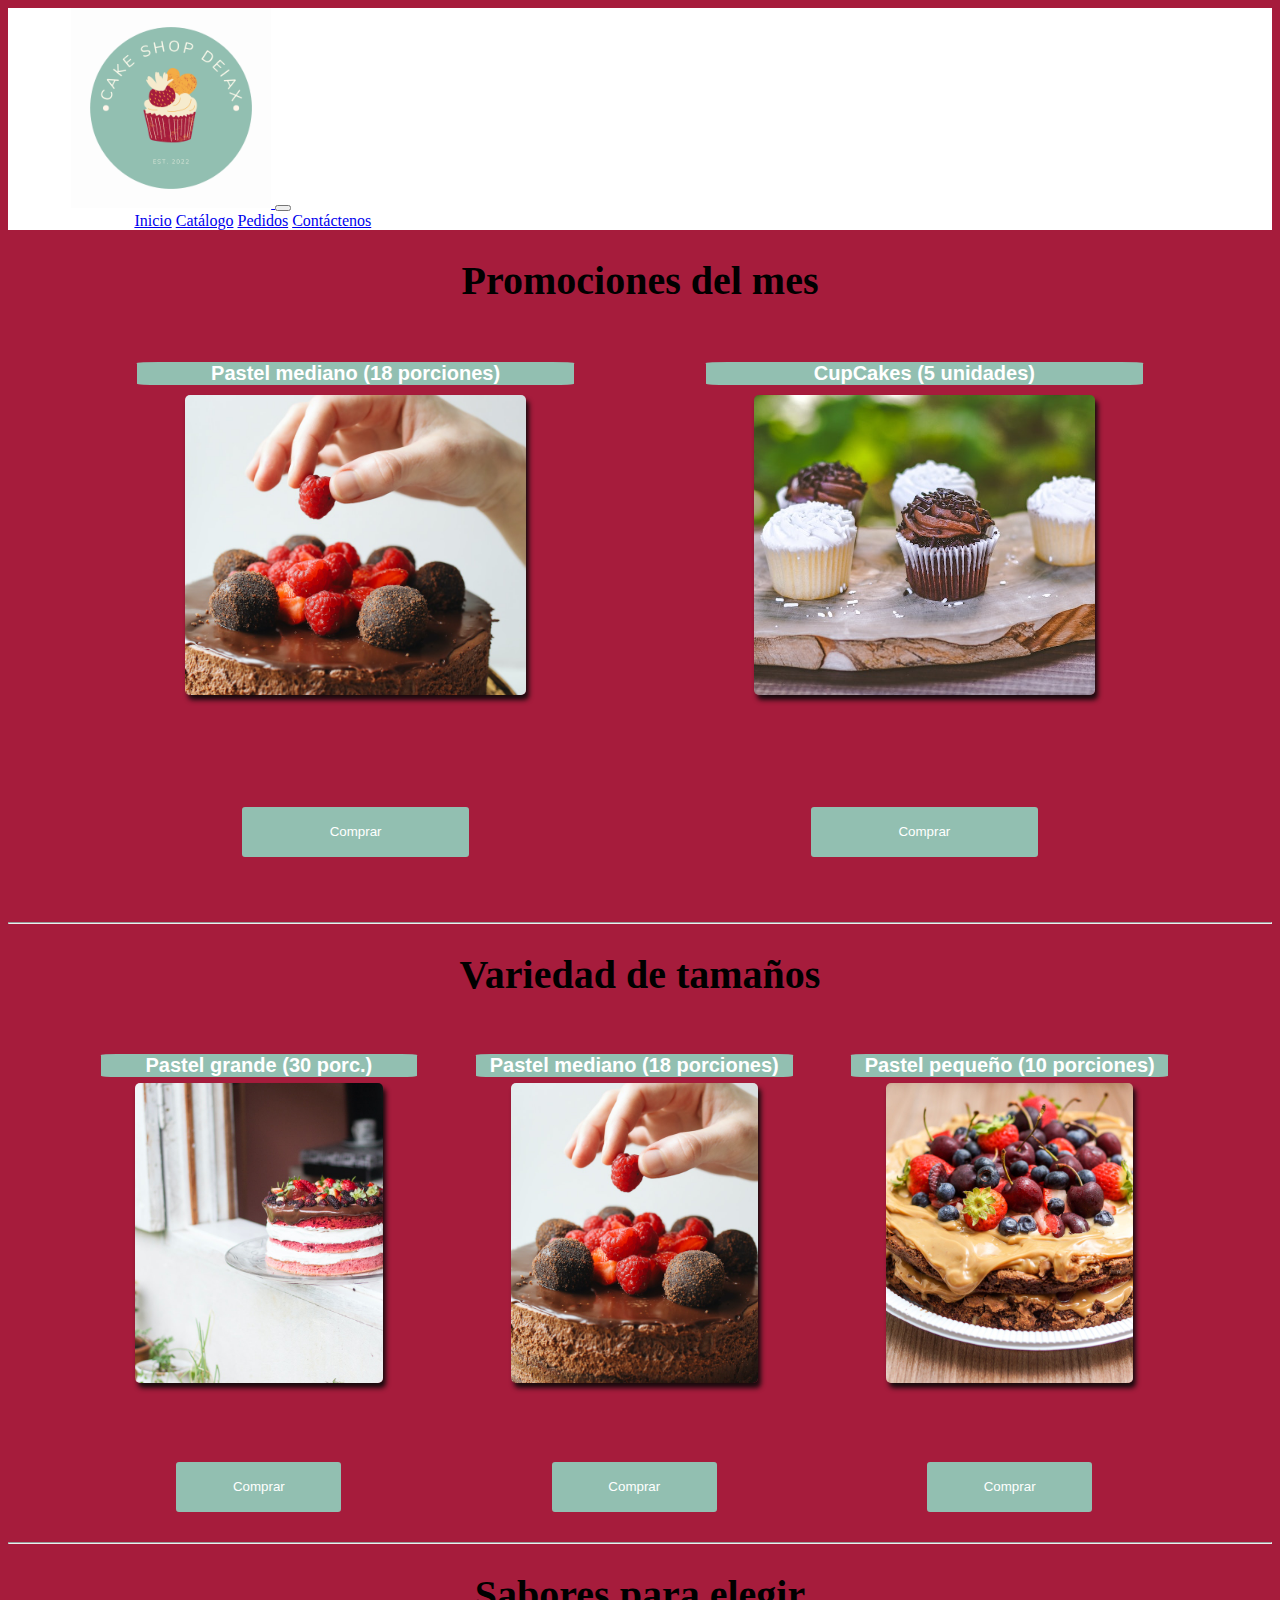
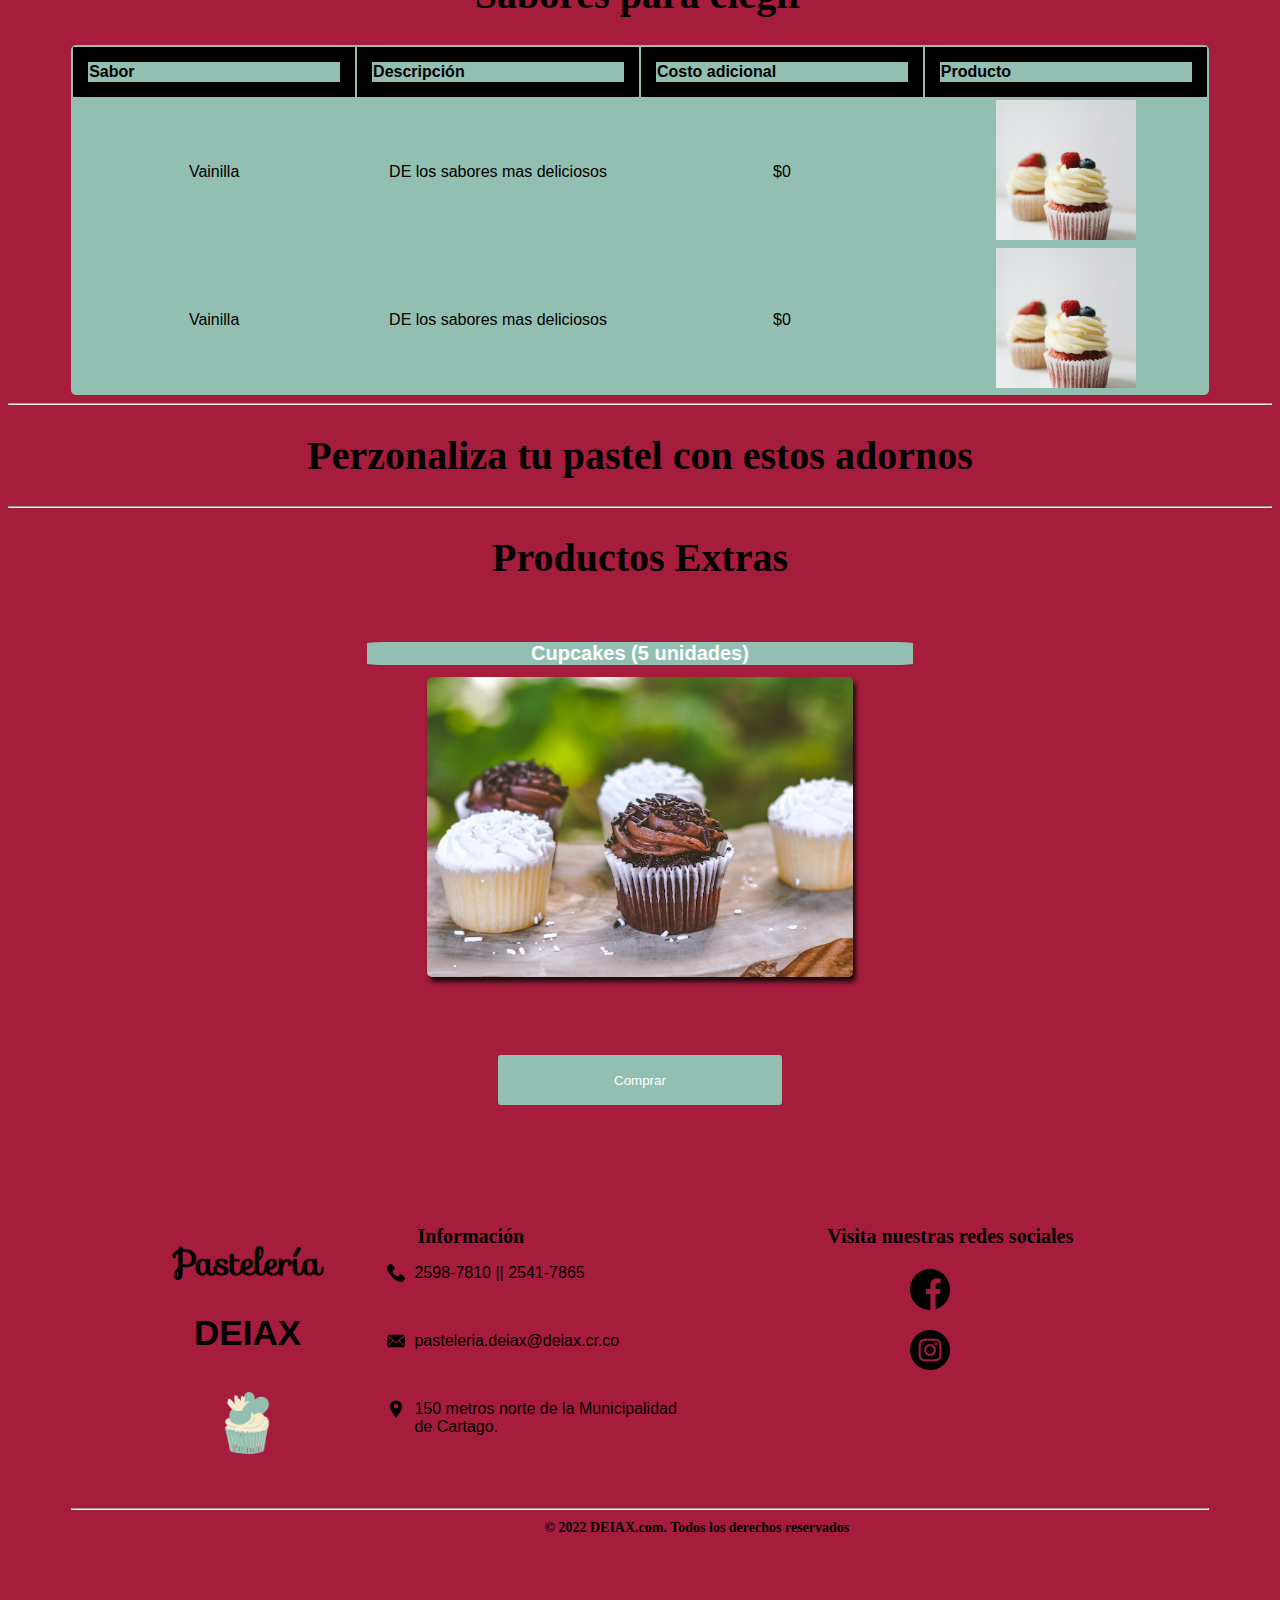
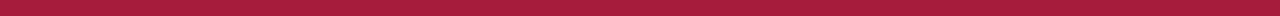
==== Practica HTML/Catalogo/Catalogo.html @ 63b9dc12 "initial commit" ====
<!DOCTYPE html>
<html lang="en">
    <head>
        <meta charset="UTF-8">
        <meta http-equiv="X-UA-Compatible" content="IE=edge">
        <meta name="viewport" content="width=device-width, initial-scale=1.0">
        <link rel="icon" href="../img/Icon_pastel.ico">
        <link rel="stylesheet" href="../estilos.css">
        <link rel="stylesheet" href="https://fonts.googleapis.com/css?family=Sofia">
    
        <link href="https://cdn.jsdelivr.net/npm/bootstrap@5.0.2/dist/css/bootstrap.min.css" rel="stylesheet" integrity="sha384-EVSTQN3/azprG1Anm3QDgpJLIm9Nao0Yz1ztcQTwFspd3yD65VohhpuuCOmLASjC" crossorigin="anonymous">
        <link href="https://fonts.googleapis.com/css2?family=Comforter&family=Open+Sans:wght@300&family=Quintessential&display=swap" rel="stylesheet">
        <title>Catálogo</title>
    </head>
<body>
    <nav class="navbar navbar-expand-lg navbar-light bg-light" style="background-color: white;">
        <div class="container-fluid" style="background-color: white;">
            <a href="https://www.facebook.com" style="margin-left:5%">
                <img style="width:200px; height:auto" src="../img/Logo_cakeshop.png">
            </a>
            <button class="navbar-toggler" src="" type="button" data-bs-toggle="collapse" data-bs-target="#navbarNavAltMarkup" aria-controls="navbarNavAltMarkup" aria-expanded="false" aria-label="Toggle navigation">
                <span class="navbar-toggler-icon"></span>
            </button>
            <div class="collapse navbar-collapse" id="navbarNavAltMarkup">
                <div class="navbar-nav" style="margin-left:10%">
                    <a class="nav-link active" aria-current="page" href="#">Inicio</a>
                    <a class="nav-link" href="#">Catálogo</a>
                    <a class="nav-link" href="#">Pedidos</a>
                    <a class="nav-link" href="#">Contáctenos</a>
                </div>
            </div>
        </div>
    </nav>

    <section>
        <h1 class="Titulo">Promociones del mes</h1>
        <div class="DivPromociones">
            <div class="TarjetaTP" >
                    <div class="TituloTP" >Pastel mediano (18 porciones)</div>
                    <div class="BodyTP" style="--i:url('../Practica HTML/img/Cake mediano.jpg')">         
                        <div class="ContentTP">
                            <h1 class="Titulo" style="font-size: 25px;">Pastel mediano</h1>
                            <br>
                            <br>
                            <p  style="font-size: 12px;">
                                Por este mes el pastel mediano cuenta con un 20% de DESCUENTO
                                en todos su sabores.
                            </p>
                            <br>
                            <br>
                            <br>
                            <p  style="font-size: 8px; text-align: center;">
                                *Válido hasta el 31 de octubre. Aplican restricciones.
                            </p>
                        </div>     
                    </div> 
                    <br>
                    <p  style="color: #A61C3C; font-weight: bold; font-size: larger;">
                        Precio: $288
                    </p>
                    <p  style="color: #A61C3C; font-weight: bold; font-size: medium;">
                        Antes: <del> $360 </del>
                    </p>
                    <button class="btnVerMas"> Comprar</button>
            </div>  
            
            <div class="TarjetaTP">
                    <div class="TituloTP">CupCakes (5 unidades)</div>
                    <div class="BodyTP" style="--i:url('../Practica HTML/img/cupcakes(5).jpg')">         
                        <div class="ContentTP">
                            <h1 class="Titulo" style="font-size: 25px;">Pastel mediano</h1>
                            <br>
                            <br>
                            <p  style="font-size: 12px;">
                                Por este mes los cupcakes de 5 unidades tendrán un DESCUENTO de
                                15%, aprovecha esta oferta antes que acabe.
                            </p>
                            <br>
                            <br>
                            <br>
                            <p  style="font-size: 8px;">
                                *Válido hasta el 31 de octubre. Aplican restricciones.
                            </p>
                        </div>       
                    </div> 
                    <br>
                    <p  style="color: #A61C3C; font-weight: bold; font-size: larger;">
                        Precio: $170
                    </p>
                    <p  style="color: #A61C3C; font-weight: bold; font-size: medium;">
                        Antes: <del> $200 </del>
                    </p>
                    <button class="btnVerMas"> Comprar</button>            
            </div>  
        </div>
       </section>

       <hr>
       <section>
        <h1 class="Titulo">Variedad de tamaños</h1>
        <div class="DivPromociones">
            <div class="TarjetaCA" >
                    <div class="TituloTP" >Pastel grande (30 porc.)</div>
                    <div class="BodyTP" style="--i:url('../Practica HTML/img/Cake grande.jpg')">         
                        <div class="ContentTP">
                            <h1 class="Titulo" style="font-size: 25px;">Pastel grande</h1>
                            <br>
                            <br>
                            <p  style="font-size: 12px;">
                                Nuestro pastel grande de hasta 30 porciones, es perfecto para sus grandes eventos
                                y que sus invitados se deleiten con nustro sabor.
                            </p>
                            <br>
                            <br>
                            <br>
                            <p  style="font-size: 8px;">
                                * Aplican restricciones.
                            </p>
                        </div>    
                    </div> 
                    <br>
                    <p  style="color: #A61C3C; font-weight: bold; font-size: larger;">
                        Precio: $420
                    </p>
                    <button class="btnVerMas"> Comprar</button>  
            </div>

            
            <div class="TarjetaCA">
                    <div class="TituloTP">Pastel mediano (18 porciones)</div>
                    <div class="BodyTP" style="--i:url('../Practica HTML/img/Cake mediano.jpg')"">         
                        <div class="ContentTP">
                            <h1 class="Titulo" style="font-size: 25px;">Pastel mediano</h1>
                            <br>
                            <br>
                            <p  style="font-size: 12px;">
                                Si tienes un evento pequeño, sorprende a tus amigos con nuestros queque de 18
                                porciones.
                            </p>
                            <br>
                            <br>
                            <br>
                            <p  style="font-size: 8px;">
                                * Aplican restricciones.
                            </p>
                        </div>       
                    </div> 
                    <br>
                    <p  style="color: #A61C3C; font-weight: bold; font-size: larger;">
                        Precio: $360
                    </p>
                    <button class="btnVerMas"> Comprar</button>  
                </div>  
                <div class="TarjetaCA">
                    <div class="TituloTP">Pastel pequeño (10 porciones)</div>
                    <div class="BodyTP" style="--i:url('../Practica HTML/img/cake_pequeno.jpg')"">         
                        <div class="ContentTP">
                            <h1 class="Titulo" style="font-size: 25px;">Pastel pequeño</h1>
                            <br>
                            <br>
                            <p  style="font-size: 12px;">
                                Si quieres regalarle un queque a tu pareja por un evento especial, nuestro pastel 
                                pequeño es ideal paar esta ocación, compralo ya.
                            </p>
                            <br>
                            <br>
                            <br>
                            <p  style="font-size: 8px;">
                                * Aplican restricciones.
                            </p>
                        </div>       
                    </div>
                    <br> 
                    <p  style="color: #A61C3C; font-weight: bold; font-size: larger;">
                        Precio: $175
                    </p>
                    <button class="btnVerMas"> Comprar</button>  
                </div>            
            </div>  
       </section>

       <hr>

       <section>
            <h1 class="Titulo">Sabores para elegir</h1>
            <div class="DivPromociones">
                <table class="tableSabores table-bordered">
                    <tr>
                        <th>Sabor</th>
                        <th>Descripción</th>
                        <th>Costo adicional</th>
                        <th>Producto</th>
                    </tr>
                    <tr>
                        <td>Vainilla</td>
                        <td>DE los sabores mas deliciosos</td>
                        <td>$0</td>
                        <td><img src="../img/cupcake.jpg" class="imgSabores"></td>
                    </tr>
                    <tr>
                        <td>Vainilla</td>
                        <td>DE los sabores mas deliciosos</td>
                        <td>$0</td>
                        <td><img src="../img/cupcake.jpg" class="imgSabores"></td>
                    </tr>
                </table>
            </div>
       </section>

       <hr>

       <section>
            <h1 class="Titulo">Perzonaliza tu pastel con estos adornos</h1>

       </section>

       <hr>

       <section>
            <h1 class="Titulo">Productos Extras</h1>
            <div class="DivPromociones">
                <div class="TarjetaPE" >
                        <div class="TituloTP" >Cupcakes (5 unidades)</div>
                        <div class="BodyTP" style="--i:url('../Practica HTML/img/cupcakes(5).jpg')">         
                            <div class="ContentTP">
                                <h1 class="Titulo" style="font-size: 25px;">Cupcakes</h1>
                                <br>
                                <br>
                                <p  style="font-size: 12px;">
                                    El mejor regalo para alguien en esta época son nuestros fabulosos cupcakes.
                                </p>
                                <p  style="font-size: 18px;">
                                    ¿Ya los probaste?
                                </p>
                                <br>
                                <br>
                                <br>
                                <p  style="font-size: 8px;">
                                    * Aplican restricciones.
                                </p>
                            </div>    
                        </div> 
                        <br>
                        <p  style="color: #A61C3C; font-weight: bold; font-size: larger;">
                            Precio: $200
                        </p>
                        <button class="btnVerMas"> Comprar</button>  
                </div>
            </div>
       </section>
       <footer class="footer bg-primary text-white text-center text-lg-start" >
        <div class="text-center p-3" style="background-color: #A61C3C; font-size: medium; text-align:center; padding:5%">
           <div class="row1">
            <div class="side1" style="flex: 15%; padding: 2%;">
               
                <h1 class="TituloPasteles" style="font-size: 35px; ">Pastelería</h1>
                <h1 class="TituloPasteles" style="font-size: 35px;  font-family: Arial, Helvetica, sans-serif; ">DEIAX</h1>
                <img src="../img/Logo_Invertido.png" style="width: 50%;">
                
            </div>
            <div class="side1" style="flex: 25%; padding: 2%; display: block;">
                <h1 class="TitulosFooter">Información</h1>
                <div>
                    <img class="imgIcons" src="../img/Icon_telefono.png">
                    <p class="TextosFooter">2598-7810  || 2541-7865</p>
                </div>
    
                <br>
                <div >
                    <img class="imgIcons" src="../img/Icon_correo.png">
                    <p class="TextosFooter">pasteleria.deiax@deiax.cr.co</p>
                </div>
                <br>
                <div >
                    <img class="imgIcons" src="../img/Icon_ubicacion.png">
                    <p class="TextosFooter">150 metros norte de la Municipalidad de Cartago.</p>
                </div>
            </div>
            <div class="main1" style="flex: 35%; padding: 2%;">
                <h1 class="TitulosFooter" style="text-align: center;">Visita nuestras redes sociales</h1>
                <a href="https://www.facebook.com" style="display: block;">
                    <img class="imgRedesS" src="../img/Logo_Facebook.png">
                </a>
                
                <a href="https://www.instagram.com/">
                    <img class="imgRedesS" src="../img/Logo_IG.png">
                </a>
            </div>
           </div>
           <hr>
           <h1 class="TitulosFooter" style="font-size:14px;  text-align: center;">© 2022 DEIAX.com. Todos los derechos reservados</h1>
        </div>
    </footer>
</body>
</html>
---- Practica HTML/estilos.css ----
/*Para elementos generales*/
body{
   background-color: #A61C3C;
}

section{
    width: 100%;
    height: auto;
    align-items: center;
}
/*Para titulos*/
.Titulo{
    font-family: cursive;
    font-weight: bold;
    font-size: 40px;
    text-align: center;
}

.TituloPasteles{
    font-family: 'Sofia', sans-serif;
    font-weight: bold;
    text-align: center;
}

.Textos{
    font-family: cursive;
    font-size: 100%;
    text-align: center;
    padding: 5%;
}

.TextosPrecios{
    font-weight: bold;
    font-family: Arial, Helvetica, sans-serif;
    align-items: center;
    float: inline-start;
}

/*Para las imágenes*/
.imgCatalogo{
    width: 80%;
    height: auto;
    margin-left: 10%;
    margin-right: 10%;
    border-radius: 5%;
}

.imgInicio{
    width: 100%; 
    height:auto;
}

.imgRedesS{
    width: 10%;
    height: auto;
    margin: 2%;
}

.imgIcons{
    width: 6%;
    height: auto;
    float: left;
    margin-right: 3%;
}

/*Para los botones*/
.btnVerMasOp{
    background-color: #92BFB1;
    border-color: #92BFB1; 
    color: white;
    width:55%; 
    height: 45px; 
    margin-left: 25%; 
    margin-right: 25%;
    border-radius: 5px;
    font-size: 20px;  
    font-weight: bold"
}
.btnVerMasOp:hover{
    background-color: #A61C3C;
    border-color: #A61C3C; 
    color: white;
    width:60%; 
    height: 55px; 
    margin-left: 20%; 
    margin-right: 20%;
    border-radius: 5px;
    font-size: large; 
    font-weight: bold"

}

@media only screen and (max-width: 600px)  {
    
    .imgInicio{
        width: 100%; 
        height:auto;
    }
}

/*** ESTILOS BOTÓN GROW SKEW REVERSE ***/
.btnVerMas {
    background: #92BFB1; /* color de fondo */
    color: white; /* color de fuente */
    border: 2px solid #92BFB1; /* tamaño y color de borde */

    border-radius: 3px; /* redondear bordes */
    width:50%; 
    height: 50px; 
    margin-left: 25%; 
    margin-right: 25%;
    position: relative;
    z-index: 1;
    overflow: hidden;
    display: inline-block;
  }
.btnVerMas:hover {
    color: #fff;/* color de fuente hover */
  }
.btnVerMas::after {
    content: "";
    background: #A61C3C;
    border-color: #A61C3C; /* color de fondo hover */
    position: absolute;
    z-index: -1;
    padding: 16px 20px;
    display: block;
    left: -20%;
    right: -20%;
    top: 0;
    bottom: 0;
    transform: skewX(45deg) scale(0, 1);
    transition: all 0.3s ease;
  }
.btnVerMas:hover::after {
    transition: all 0.3s ease-out;
    transform: skewX(45deg) scale(1, 1);
  }

/*Para row y main generales*/
.row1 {
    display: flex;
    flex-wrap: wrap;
    margin: 0% 5% 0% 5%
}

.side1 {
    text-align: center;
    align-items: center;
}

.side1 > img{
    width:80%; 
}

.main1 {
    text-align: center;
    align-items: center;
}

@media only screen and (max-width: 800px) {
    .row1 {
        flex-direction: column;
    }
}

/*Para el Footer*/

.TitulosFooter {
    font-family: cursive;
    font-size: 20px;
    text-align: left;
    font-weight: bold;
    margin-left: 10%;
}

.TextosFooter{
    font-family: Arial, Helvetica, sans-serif;
    font-size: 100%;
    text-align: left;
    
}

/*Tarjetas promociones*/
.TarjetaCA{
    width: 29%;
    height: auto;
    border-color: #92BFB1; 
    border-radius: 5%;
    margin: 2%;
    margin-top: 2%;
    color: white;
    font-weight: bold;
    font-family: Arial, Helvetica, sans-serif;
    align-items: center;
}

.TarjetaPE{
    width: 50%;
    height: auto;
    border-color: #92BFB1; 
    border-radius: 5%;
    margin: 25%;
    margin-top: 2%;
    margin-bottom: 2%;
    color: white;
    font-weight: bold;
    font-family: Arial, Helvetica, sans-serif;
    align-items: center;
}

.TarjetaTP{
    width: 40%;
    height: auto;
    border-color: #92BFB1; 
    border-radius: 5%;
    margin: 5%;
    margin-top: 2%;
    color: white;
    font-weight: bold;
    font-family: Arial, Helvetica, sans-serif;
    align-items: center;
}
.TituloTP{
    font-size: 20px; 
    text-align: center; 
    background-color: #92BFB1; 
    color:white; 
    border-radius: 5%;
    margin: 2%;
}
.BodyTP{
    margin: 0% 5% 5% 5%;
    width: 75%;
    height: 300px;
    border-radius: 5px;
    background-image: var(--i);
    background-size: cover;
    box-shadow: 3px 5px 5px rgba(9, 9, 9, 0.9);
    text-align: center;
    justify-items: center;
    align-items: center;
    margin: auto;
}

.ContentTP{
    width: 100%;
    height: 100%;
    display: flex;
    flex-direction: column;
    align-items: center;
    justify-content: center;
    background: rgba(7, 7, 7, 0.8);
    opacity: 0;
    transition: .5s;
}

.BodyTP:hover .ContentTP{
    opacity: 1;
}

@media only screen and (max-width: 800px) {
    .TarjetaTP{
        width: 80%;
        height: auto;
        border-color: #92BFB1; 
        border-radius: 5%;
        margin: 5%;
        margin-top: 2%;
        color: white;
        font-weight: bold;
        font-family: Arial, Helvetica, sans-serif;
        align-items: center;
    }
    .TarjetaCA{
        width: 80%;
        height: auto;
        border-color: #92BFB1; 
        border-radius: 5%;
        margin: 5%;
        margin-top: 2%;
        color: white;
        font-weight: bold;
        font-family: Arial, Helvetica, sans-serif;
        align-items: center;
    }
    .TarjetaPE{
        width: 80%;
    }
    .DivPromociones{
        width: 100%;
    }
}

@media only screen and (max-width: 500px) {
    .TarjetaTP, TarjetaCA {
        width: 90%;
        height: auto;
        border-color: #92BFB1; 
        border-radius: 5%;
        margin: 5%;
        margin-top: 2%;
        color: white;
        font-weight: bold;
        font-family: Arial, Helvetica, sans-serif;
        align-items: center;
    }
    .TarjetaCA{
        width: 90%;
        height: auto;
        border-color: #92BFB1; 
        border-radius: 5%;
        margin: 5%;
        margin-top: 2%;
        color: white;
        font-weight: bold;
        font-family: Arial, Helvetica, sans-serif;
        align-items: center;
    }
    .TarjetaPE{
        width: 90%;
    }
    .DivPromociones{
        width: 100%;
    }
    
}

/*Div´s*/
.DivPromociones{
    width: 90%;
    height: auto;
    text-align: center;
    justify-items: center;
    align-items: center;
    margin: auto;
    display: inline;
    display: flex;
    flex-wrap: wrap;
    margin: 0% 5% 0% 5%;
}

/*Para la tabla*/
.tableSabores{
    width: 100%;
    font-family: Arial, Helvetica, sans-serif;
    background: #92BFB1;
    border-radius: 5px;
    
}

.tableSabores > td, th{
    width: 25%;
    text-align: left;
    vertical-align: top;
    border: 15px solid #000;
}

.imgSabores{
    width: 50%;
    height: 50%;
}
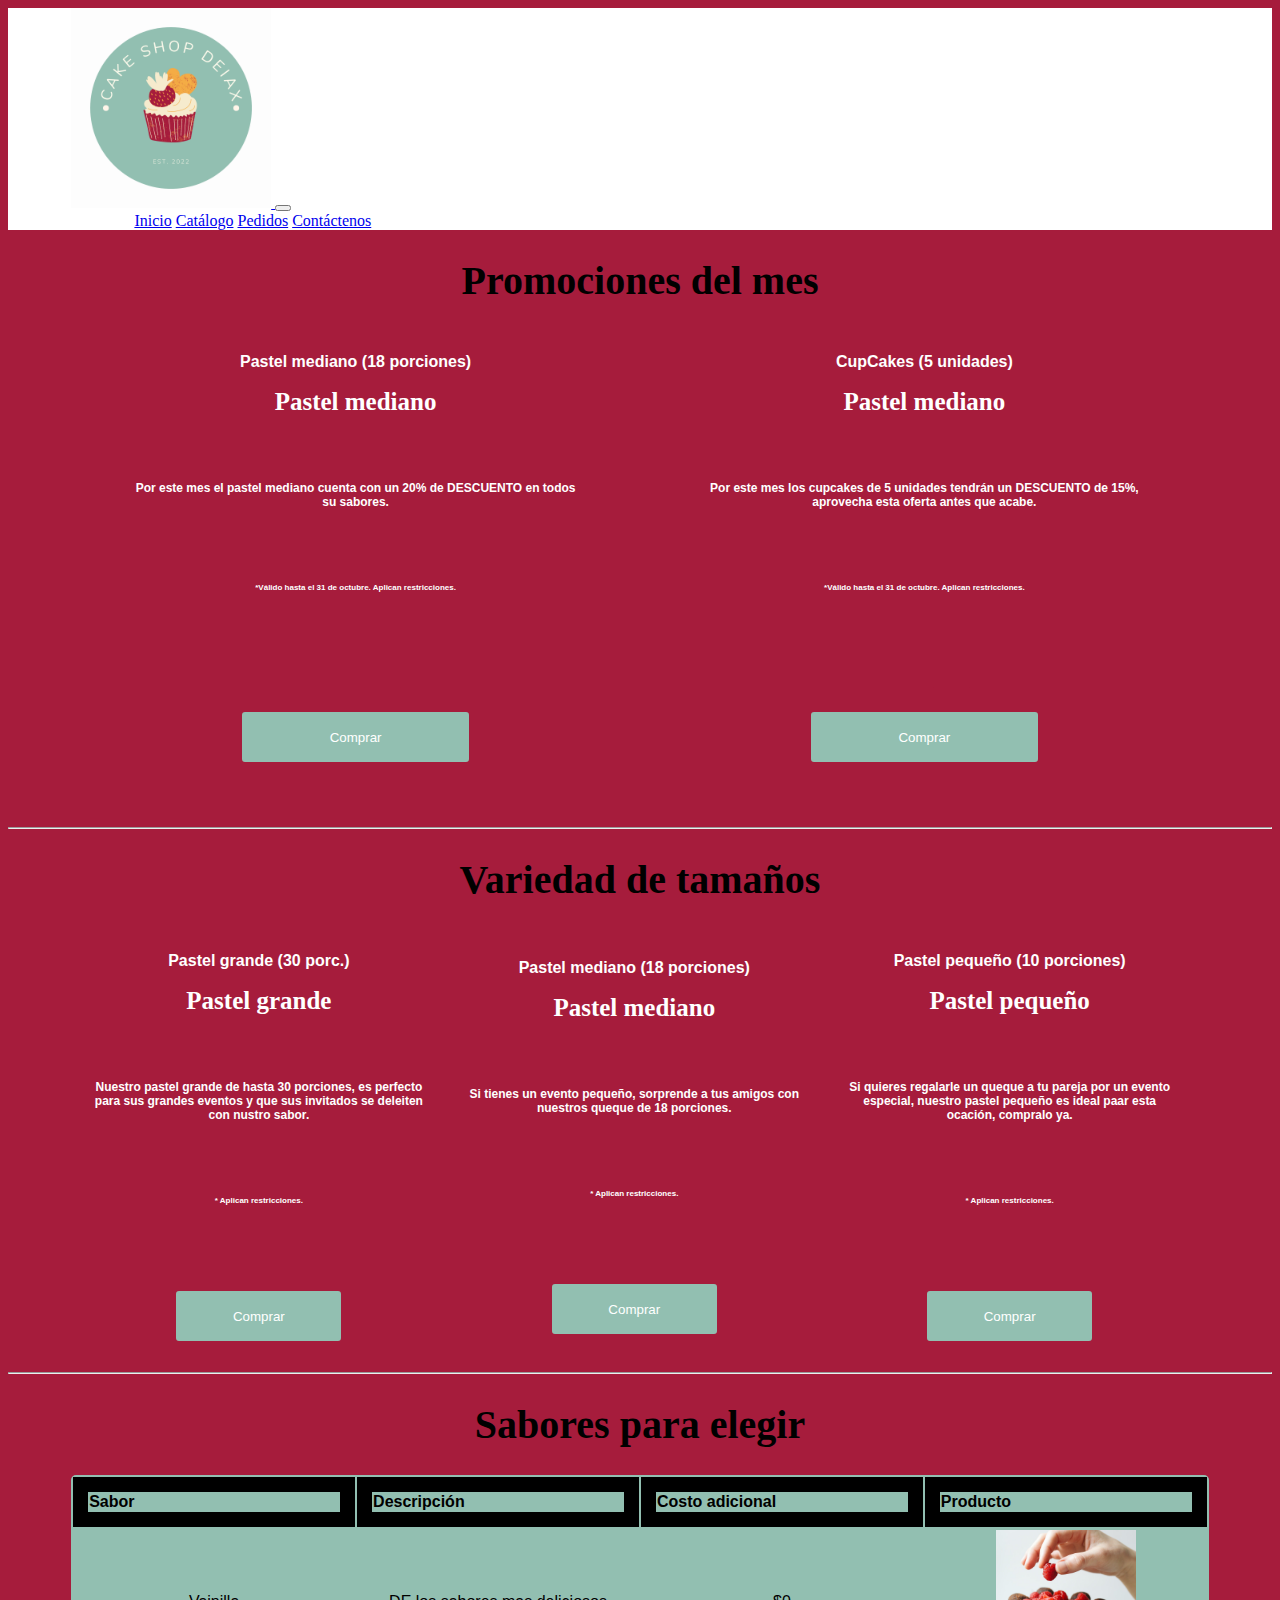
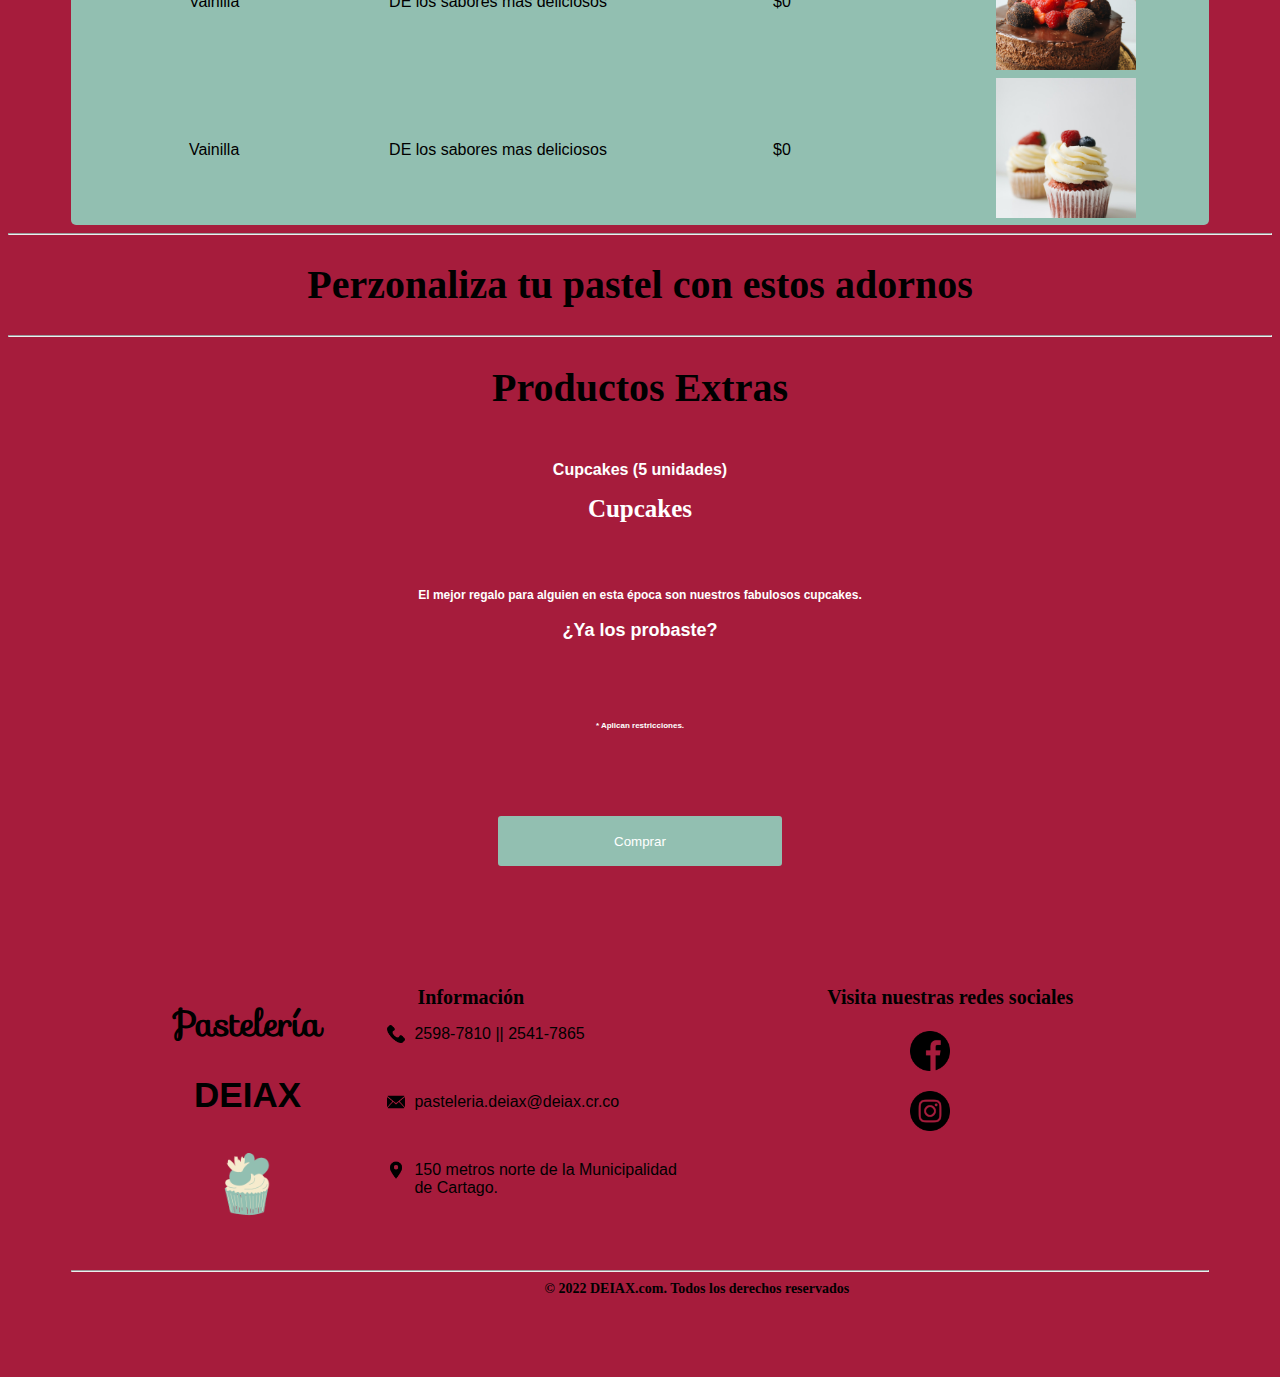
==== commit 2e4cc125: "Cambios a tablas sabores" ====
--- a/Practica HTML/Catalogo/Catalogo.html
+++ b/Practica HTML/Catalogo/Catalogo.html
@@ -36,9 +36,9 @@
         <h1 class="Titulo">Promociones del mes</h1>
         <div class="DivPromociones">
             <div class="TarjetaTP" >
-                    <div class="TituloTP" >Pastel mediano (18 porciones)</div>
-                    <div class="BodyTP" style="--i:url('../Practica HTML/img/Cake mediano.jpg')">         
-                        <div class="ContentTP">
+                    <div class="TituloT" >Pastel mediano (18 porciones)</div>
+                    <div class="BodyT" style="--i:url('../Practica HTML/img/Cake mediano.jpg')">         
+                        <div class="ContentT">
                             <h1 class="Titulo" style="font-size: 25px;">Pastel mediano</h1>
                             <br>
                             <br>
@@ -65,9 +65,9 @@
             </div>  
             
             <div class="TarjetaTP">
-                    <div class="TituloTP">CupCakes (5 unidades)</div>
-                    <div class="BodyTP" style="--i:url('../Practica HTML/img/cupcakes(5).jpg')">         
-                        <div class="ContentTP">
+                    <div class="TituloT">CupCakes (5 unidades)</div>
+                    <div class="BodyT" style="--i:url('../Practica HTML/img/cupcakes(5).jpg')">         
+                        <div class="ContentT">
                             <h1 class="Titulo" style="font-size: 25px;">Pastel mediano</h1>
                             <br>
                             <br>
@@ -100,9 +100,9 @@
         <h1 class="Titulo">Variedad de tamaños</h1>
         <div class="DivPromociones">
             <div class="TarjetaCA" >
-                    <div class="TituloTP" >Pastel grande (30 porc.)</div>
-                    <div class="BodyTP" style="--i:url('../Practica HTML/img/Cake grande.jpg')">         
-                        <div class="ContentTP">
+                    <div class="TituloT" >Pastel grande (30 porc.)</div>
+                    <div class="BodyT" style="--i:url('../Practica HTML/img/Cake grande.jpg')">         
+                        <div class="ContentT">
                             <h1 class="Titulo" style="font-size: 25px;">Pastel grande</h1>
                             <br>
                             <br>
@@ -127,9 +127,9 @@
 
             
             <div class="TarjetaCA">
-                    <div class="TituloTP">Pastel mediano (18 porciones)</div>
-                    <div class="BodyTP" style="--i:url('../Practica HTML/img/Cake mediano.jpg')"">         
-                        <div class="ContentTP">
+                    <div class="TituloT">Pastel mediano (18 porciones)</div>
+                    <div class="BodyT" style="--i:url('../Practica HTML/img/Cake mediano.jpg')"">         
+                        <div class="ContentT">
                             <h1 class="Titulo" style="font-size: 25px;">Pastel mediano</h1>
                             <br>
                             <br>
@@ -152,9 +152,9 @@
                     <button class="btnVerMas"> Comprar</button>  
                 </div>  
                 <div class="TarjetaCA">
-                    <div class="TituloTP">Pastel pequeño (10 porciones)</div>
-                    <div class="BodyTP" style="--i:url('../Practica HTML/img/cake_pequeno.jpg')"">         
-                        <div class="ContentTP">
+                    <div class="TituloT">Pastel pequeño (10 porciones)</div>
+                    <div class="BodyT" style="--i:url('../Practica HTML/img/cake_pequeno.jpg')"">         
+                        <div class="ContentT">
                             <h1 class="Titulo" style="font-size: 25px;">Pastel pequeño</h1>
                             <br>
                             <br>
@@ -195,7 +195,7 @@
                         <td>Vainilla</td>
                         <td>DE los sabores mas deliciosos</td>
                         <td>$0</td>
-                        <td><img src="../img/cupcake.jpg" class="imgSabores"></td>
+                        <td><img src="../img/Cake mediano.jpg" class="imgSabores"></td>
                     </tr>
                     <tr>
                         <td>Vainilla</td>
@@ -220,9 +220,9 @@
             <h1 class="Titulo">Productos Extras</h1>
             <div class="DivPromociones">
                 <div class="TarjetaPE" >
-                        <div class="TituloTP" >Cupcakes (5 unidades)</div>
-                        <div class="BodyTP" style="--i:url('../Practica HTML/img/cupcakes(5).jpg')">         
-                            <div class="ContentTP">
+                        <div class="TituloT" >Cupcakes (5 unidades)</div>
+                        <div class="BodyT" style="--i:url('../Practica HTML/img/cupcakes(5).jpg')">         
+                            <div class="ContentT">
                                 <h1 class="Titulo" style="font-size: 25px;">Cupcakes</h1>
                                 <br>
                                 <br>
@@ -248,6 +248,7 @@
                 </div>
             </div>
        </section>
+
        <footer class="footer bg-primary text-white text-center text-lg-start" >
         <div class="text-center p-3" style="background-color: #A61C3C; font-size: medium; text-align:center; padding:5%">
            <div class="row1">
@@ -263,8 +264,7 @@
                 <div>
                     <img class="imgIcons" src="../img/Icon_telefono.png">
                     <p class="TextosFooter">2598-7810  || 2541-7865</p>
-                </div>
-    
+                </div>   
                 <br>
                 <div >
                     <img class="imgIcons" src="../img/Icon_correo.png">
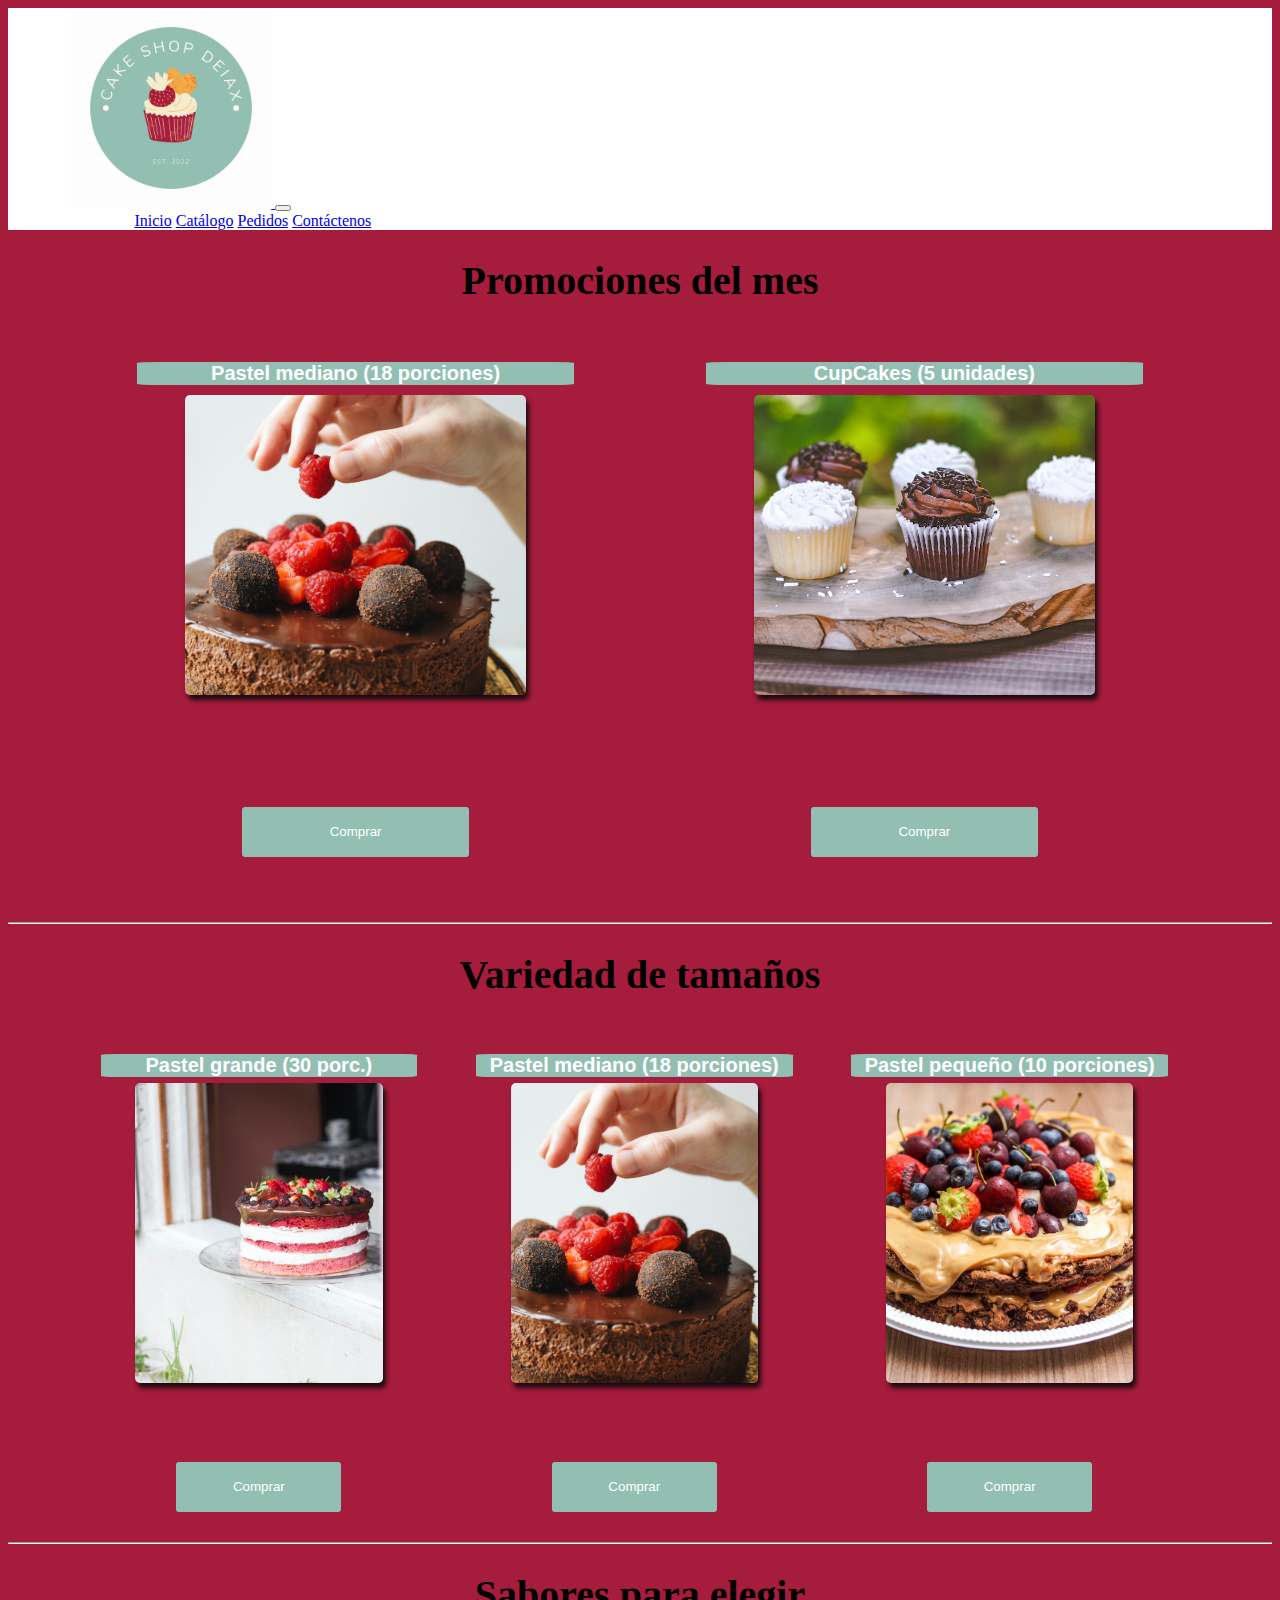
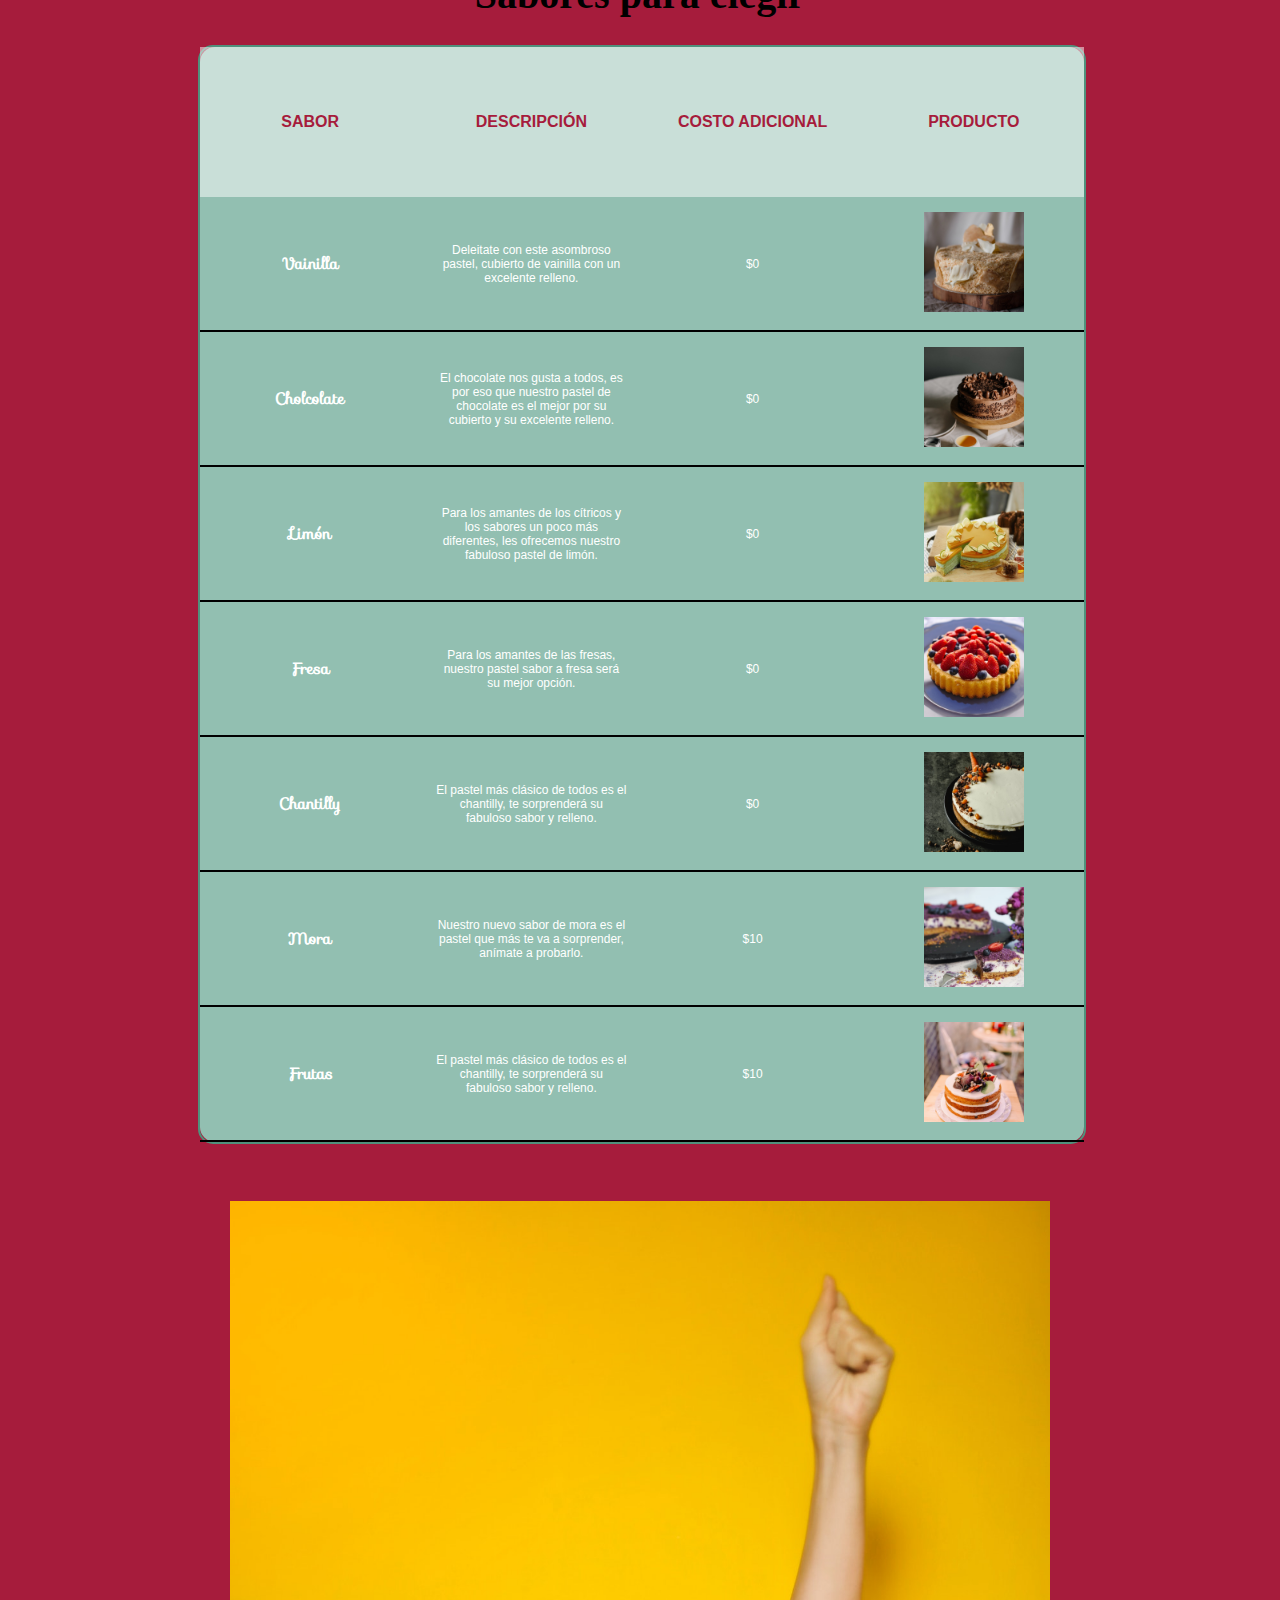
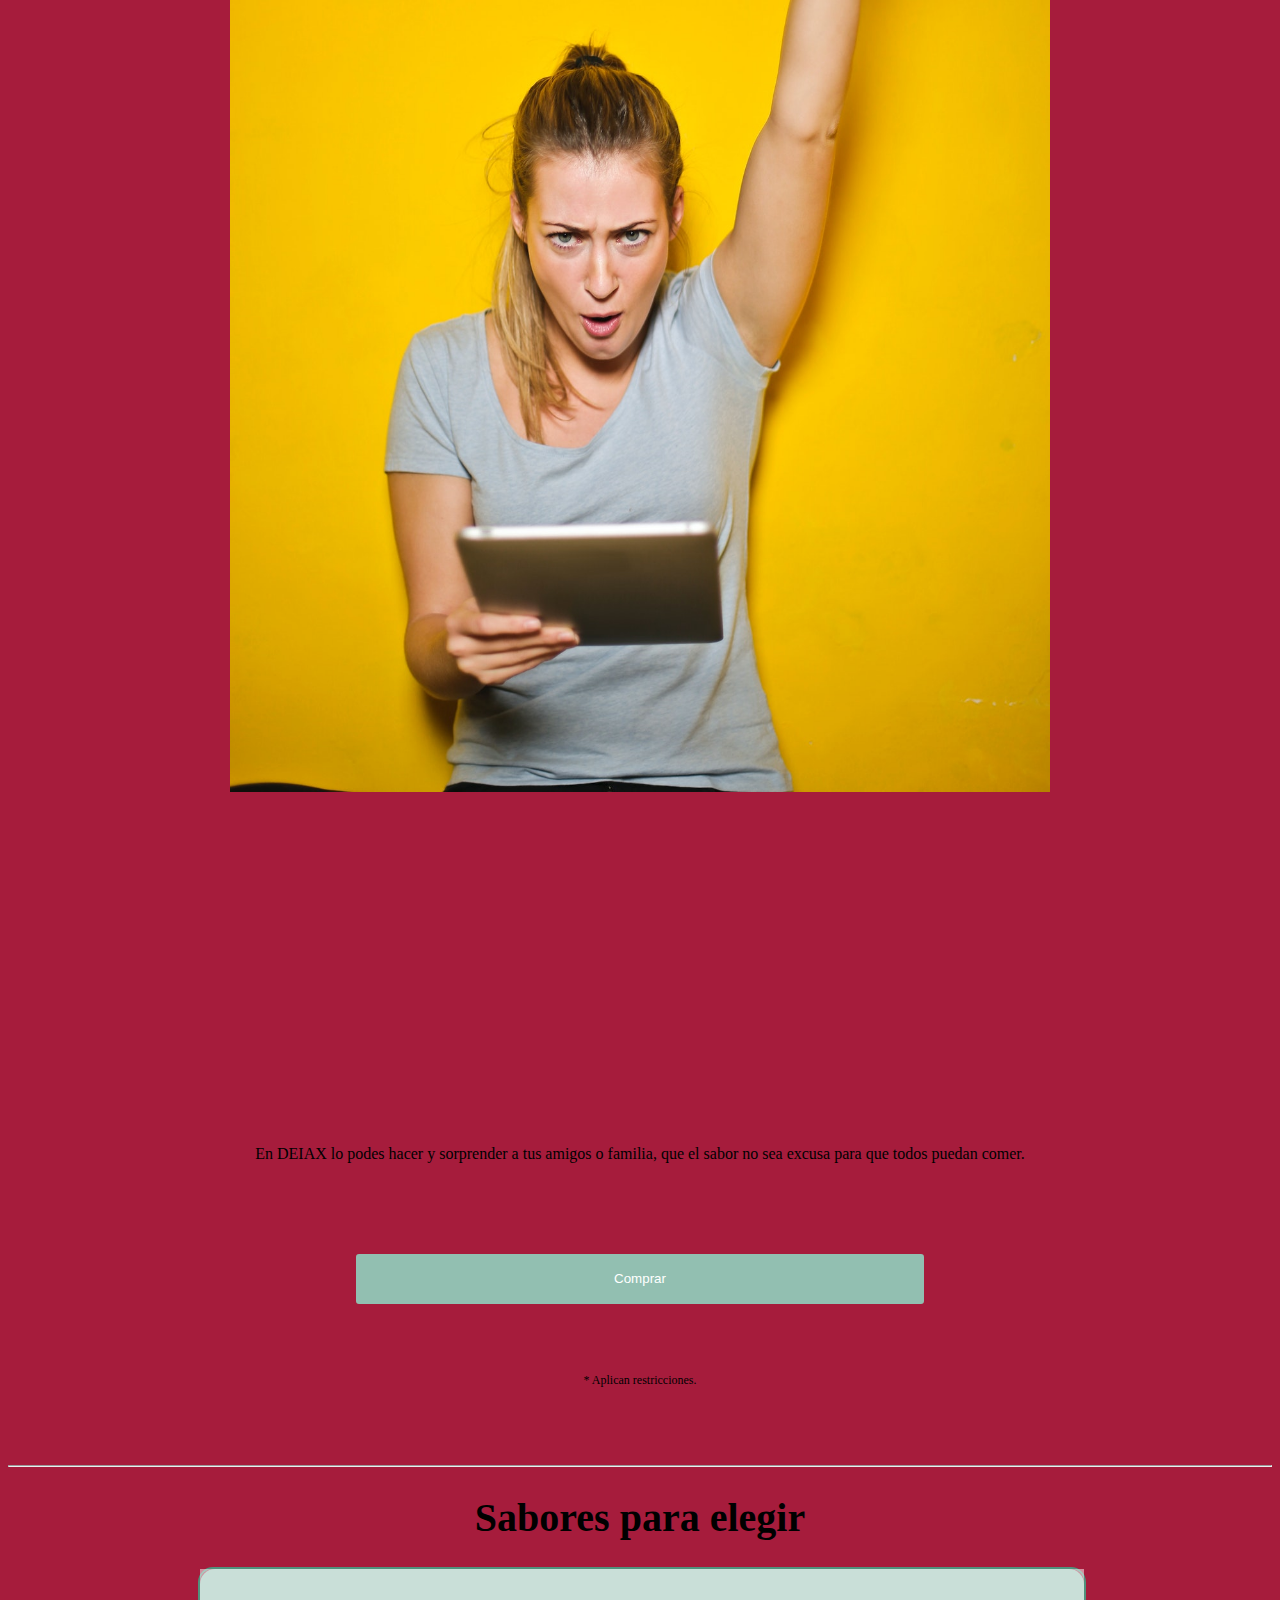
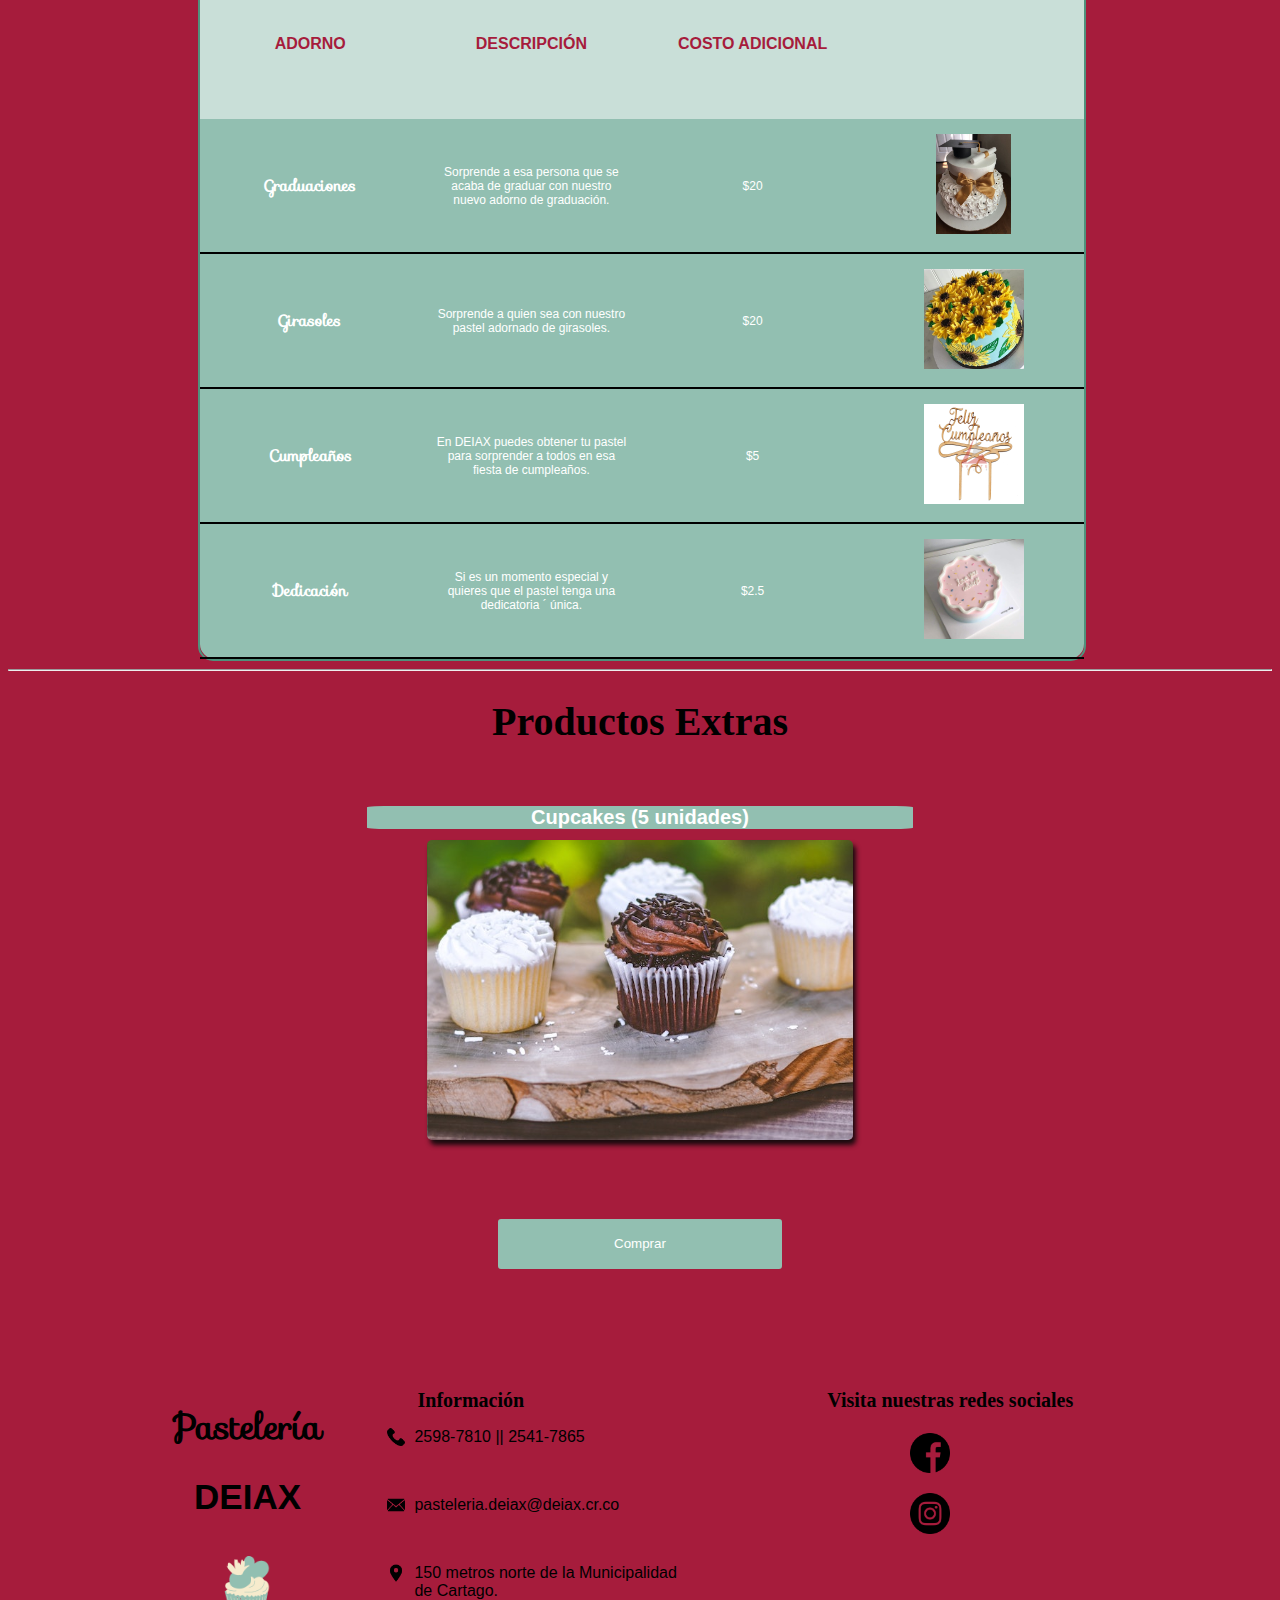
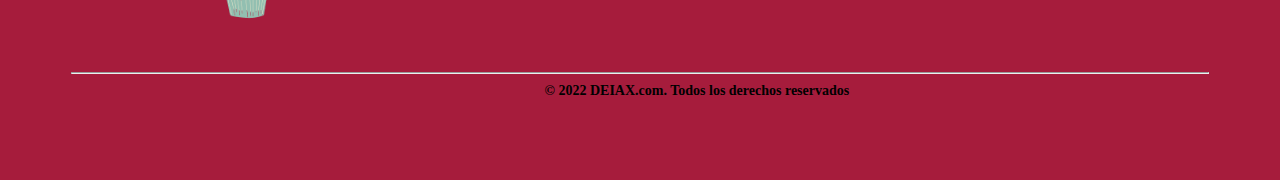
==== commit 6f99d0f6: "Proyecto pastelería" ====
--- a/Practica HTML/Catalogo/Catalogo.html
+++ b/Practica HTML/Catalogo/Catalogo.html
@@ -32,6 +32,7 @@
         </div>
     </nav>
 
+    <!-Esta section es para las promociones pasteles-!>
     <section>
         <h1 class="Titulo">Promociones del mes</h1>
         <div class="DivPromociones">
@@ -94,8 +95,10 @@
             </div>  
         </div>
        </section>
+       <!-Fin section promociones pasteles-!>
 
        <hr>
+       <!-Esta section es para los tamaños pasteles-!>
        <section>
         <h1 class="Titulo">Variedad de tamaños</h1>
         <div class="DivPromociones">
@@ -178,45 +181,150 @@
                 </div>            
             </div>  
        </section>
+       <!-Fin section tamaños pasteles-!>
 
        <hr>
 
+       <!-Esta section es para los sabores pasteles-!>
        <section>
             <h1 class="Titulo">Sabores para elegir</h1>
-            <div class="DivPromociones">
-                <table class="tableSabores table-bordered">
+            <div class="DivTable">     
+                    <table class="tableSabores">
+                        <tr>
+                            <th>Sabor</th>
+                            <th>Descripción</th>
+                            <th>Costo adicional</th>
+                            <th>Producto</th>
+                        </tr>
+                        <tr>
+                            <td class="TituloSabor">Vainilla</td>
+                            <td>Deleitate con este asombroso pastel, cubierto de vainilla con un
+                                excelente relleno.
+                            </td>
+                            <td>$0</td>
+                            <td><img src="../img/cake_vainilla.jpg" class="imgSabores"></td>
+                        </tr>
+                        <tr>
+                            <td class="TituloSabor">Cholcolate</td>
+                            <td>El chocolate nos gusta a todos, es por eso que nuestro pastel de 
+                                chocolate es el mejor por su cubierto y su excelente relleno.
+                            </td>
+                            <td>$0</td>
+                            <td><img src="../img/cake_chocolate.jpg" class="imgSabores"></td>
+                        </tr>
+                        <tr>
+                            <td class="TituloSabor">Limón</td>
+                            <td>Para los amantes de los cítricos y los sabores un poco más diferentes, 
+                                les ofrecemos nuestro fabuloso pastel de limón.
+                            </td>
+                            <td>$0</td>
+                            <td><img src="../img/cake_limon.jpg" class="imgSabores"></td>
+                        </tr>
+                        <tr>
+                            <td class="TituloSabor">Fresa</td>
+                            <td>Para los amantes de las fresas, nuestro pastel sabor a fresa será su mejor 
+                                opción.
+                            </td>
+                            <td>$0</td>
+                            <td><img src="../img/cake_fresa.jpg" class="imgSabores"></td>
+                        </tr>
+                        <tr>
+                            <td class="TituloSabor">Chantilly</td>
+                            <td>El pastel más clásico de todos es el chantilly, te sorprenderá su fabuloso sabor y relleno.
+                            </td>
+                            <td>$0</td>
+                            <td><img src="../img/cake_chantilly.jpg" class="imgSabores"></td>
+                        </tr>
+                        <tr>
+                            <td class="TituloSabor">Mora</td>
+                            <td>Nuestro nuevo sabor de mora es el pastel que más te va a sorprender, anímate a probarlo.
+                            </td>
+                            <td>$10</td>
+                            <td><img src="../img/cake_mora.jpg" class="imgSabores"></td>
+                        </tr>
+                        <tr>
+                            <td class="TituloSabor">Frutas</td>
+                            <td>El pastel más clásico de todos es el chantilly, te sorprenderá su fabuloso sabor y relleno.
+                            </td>
+                            <td>$10</td>
+                            <td><img src="../img/cake_frutas.jpg" class="imgSabores"></td>
+                        </tr>
+                    </table>
+                </div>            
+       </section>
+       <section>
+        <div class="row1">
+            <div class="side1" style="flex: 40%; padding: 5%;">
+                <img  class="imgInicio"  src="../img/personafeliz.jpg" alt="">
+            </div>
+            <div class="main1" style="flex: 55%; padding-top: 10%;">          
+                <h1 class="TituloPasteles" style="font-size: 30px; color: #A61C3C;">¿Ya combinaste tus dos sabores favoritos en un mismo pastel?</h1>
+                <br>
+                <p class="Textos">En DEIAX lo podes hacer y sorprender a  tus amigos o familia, que el sabor no sea excusa para que todos puedan comer.</p>
+                <br>
+                <button class="btnVerMas" >Comprar</button>
+                <br>
+                <p class="Textos" style="font-size: 12px">* Aplican restricciones.
+                </p>
+            </div>
+        </div>
+   </section>
+   <!-Fin section sabores pasteles-!>
+       
+       <hr>
+       <!-Esta section es para los adornos -!>
+       <section>
+        <h1 class="Titulo">Sabores para elegir</h1>
+        <div class="DivTable">     
+                <table class="tableSabores">
                     <tr>
-                        <th>Sabor</th>
+                        <th>Adorno</th>
                         <th>Descripción</th>
                         <th>Costo adicional</th>
-                        <th>Producto</th>
+                        <th></th>
                     </tr>
                     <tr>
-                        <td>Vainilla</td>
-                        <td>DE los sabores mas deliciosos</td>
-                        <td>$0</td>
-                        <td><img src="../img/Cake mediano.jpg" class="imgSabores"></td>
+                        <td class="TituloSabor">Graduaciones</td>
+                        <td>Sorprende a esa persona que se acaba de graduar con nuestro nuevo adorno 
+                            de graduación. 
+                        </td>
+                        <td>$20</td>
+                        <td><img src="../img/adorno_graduacion.jpg" class="imgSabores"></td>
                     </tr>
                     <tr>
-                        <td>Vainilla</td>
-                        <td>DE los sabores mas deliciosos</td>
-                        <td>$0</td>
-                        <td><img src="../img/cupcake.jpg" class="imgSabores"></td>
+                        <td class="TituloSabor">Girasoles</td>
+                        <td>Sorprende a quien sea con nuestro pastel adornado de girasoles.
+                        </td>
+                        <td>$20</td>
+                        <td><img src="../img/adorno_girasoles.jpg" class="imgSabores"></td>
                     </tr>
+                    <tr>
+                        <td class="TituloSabor">Cumpleaños</td>
+                        <td>En DEIAX puedes obtener tu pastel para sorprender a todos en esa 
+                            fiesta de cumpleaños.
+                        </td>
+                        <td>$5</td>
+                        <td><img src="../img/adorno_cumple.jpg" class="imgSabores"></td>
+                    </tr>
+                    <tr>
+                        <td class="TituloSabor">Dedicación</td>
+                        <td>Si es un momento especial y quieres que el pastel tenga una dedicatoria ´
+                            única. 
+                        </td>
+                        <td>$2.5</td>
+                        <td><img src="../img/adorno_dedicatoria.jpeg" class="imgSabores"></td>
+                    </tr>
+                    
                 </table>
             </div>
-       </section>
-
-       <hr>
-
-       <section>
-            <h1 class="Titulo">Perzonaliza tu pastel con estos adornos</h1>
-
-       </section>
-
-       <hr>
-
-       <section>
+        </div>
+   </section>
+   <!-Fin section adornos -!>
+       
+   <hr>
+
+   <!-Esta section es para los productos extra -!>
+    <section>
             <h1 class="Titulo">Productos Extras</h1>
             <div class="DivPromociones">
                 <div class="TarjetaPE" >
@@ -248,7 +356,9 @@
                 </div>
             </div>
        </section>
-
+       <!-Fin section productos extra-!>
+
+       <!-Inicio Footer-!>
        <footer class="footer bg-primary text-white text-center text-lg-start" >
         <div class="text-center p-3" style="background-color: #A61C3C; font-size: medium; text-align:center; padding:5%">
            <div class="row1">
@@ -291,5 +401,6 @@
            <h1 class="TitulosFooter" style="font-size:14px;  text-align: center;">© 2022 DEIAX.com. Todos los derechos reservados</h1>
         </div>
     </footer>
+    <!-Fin Footer-!>
 </body>
 </html>--- a/Practica HTML/estilos.css
+++ b/Practica HTML/estilos.css
@@ -221,7 +221,9 @@
     font-family: Arial, Helvetica, sans-serif;
     align-items: center;
 }
-.TituloTP{
+
+/*Elementos de las tarjetas*/
+.TituloT{
     font-size: 20px; 
     text-align: center; 
     background-color: #92BFB1; 
@@ -229,12 +231,13 @@
     border-radius: 5%;
     margin: 2%;
 }
-.BodyTP{
+.BodyT{
     margin: 0% 5% 5% 5%;
     width: 75%;
     height: 300px;
     border-radius: 5px;
     background-image: var(--i);
+    background-position: center center;
     background-size: cover;
     box-shadow: 3px 5px 5px rgba(9, 9, 9, 0.9);
     text-align: center;
@@ -243,7 +246,7 @@
     margin: auto;
 }
 
-.ContentTP{
+.ContentT{
     width: 100%;
     height: 100%;
     display: flex;
@@ -255,7 +258,7 @@
     transition: .5s;
 }
 
-.BodyTP:hover .ContentTP{
+.BodyT:hover .ContentT{
     opacity: 1;
 }
 
@@ -273,12 +276,13 @@
         align-items: center;
     }
     .TarjetaCA{
-        width: 80%;
-        height: auto;
-        border-color: #92BFB1; 
-        border-radius: 5%;
-        margin: 5%;
-        margin-top: 2%;
+        width: 45%;
+        height: auto;
+        border-color: #92BFB1; 
+        border-radius: 5%;
+        margin: auto;
+        margin-top: 2%;
+        margin-bottom: 2%;
         color: white;
         font-weight: bold;
         font-family: Arial, Helvetica, sans-serif;
@@ -286,6 +290,16 @@
     }
     .TarjetaPE{
         width: 80%;
+        height: auto;
+        border-color: #92BFB1; 
+        border-radius: 5%;
+        margin: 5%;
+        margin-top: 2%;
+        margin-bottom: 2%;
+        color: white;
+        font-weight: bold;
+        font-family: Arial, Helvetica, sans-serif;
+        align-items: center;
     }
     .DivPromociones{
         width: 100%;
@@ -305,6 +319,7 @@
         font-family: Arial, Helvetica, sans-serif;
         align-items: center;
     }
+    
     .TarjetaCA{
         width: 90%;
         height: auto;
@@ -319,6 +334,16 @@
     }
     .TarjetaPE{
         width: 90%;
+        height: auto;
+        border-color: #92BFB1; 
+        border-radius: 5%;
+        margin: 5%;
+        margin-top: 2%;
+        margin-bottom: 2%;
+        color: white;
+        font-weight: bold;
+        font-family: Arial, Helvetica, sans-serif;
+        align-items: center;
     }
     .DivPromociones{
         width: 100%;
@@ -326,7 +351,6 @@
     
 }
 
-/*Div´s*/
 .DivPromociones{
     width: 90%;
     height: auto;
@@ -341,23 +365,118 @@
 }
 
 /*Para la tabla*/
+.DivTable{
+    width: 70%;
+    border: solid 2px hsl(161, 29%, 44%);
+    text-align: center;
+    justify-items: center;
+    align-items: center;
+    margin: auto;
+    display: inline;
+    display: flex;
+    flex-wrap: wrap;
+    margin: 0% 15% 0% 15%;
+    border-radius: 15px;
+}
 .tableSabores{
     width: 100%;
     font-family: Arial, Helvetica, sans-serif;
-    background: #92BFB1;
-    border-radius: 5px;
-    
+    background-color: #92BFB1;
+    border-radius: 15px;
+    table-layout: fixed;
+    border-collapse: collapse;
+}
+
+.TituloSabor{
+    font-weight: 700;
+    font-size: 100%;
+    font-family: 'Sofia', sans-serif;
 }
 
 .tableSabores > td, th{
     width: 25%;
-    text-align: left;
-    vertical-align: top;
-    border: 15px solid #000;
-}
+    height: 100px;
+    background: rgba(255, 255, 255, 0.5);
+    padding: 25px 15px;
+    color: #A61C3C;
+    font-weight: 700;
+    text-transform: uppercase;
+    
+}
+
+.tableSabores > th, td{
+    font-size: 12px;
+    color: white;
+    padding: 15px;
+    border-bottom: solid 2px rgba(0, 0, 0, 1);;
+}
+
+
+.tableSabores > tbody tr:hover td{
+    background:  hsla(346, 71%, 38%, 0.8);
+    font-weight: 500;
+}
+
+.tableSabores > tbody tr:hover th{
+    width: 25%;
+    height: 100px;
+    background: #A61C3C;
+    color: white;
+    font-weight: 700;
+}
+
 
 .imgSabores{
-    width: 50%;
-    height: 50%;
-}
-
+    height: 100px;
+    margin: auto;
+}
+
+@media only screen and (max-width: 800px) {
+    .imgSabores{
+        width: 100%;
+        margin: auto;
+    }
+
+    .tableSabores > th, td{
+        font-size: 8px;
+        color: white;
+        padding: 15px;
+        border-bottom: solid 2px rgba(0, 0, 0, 1);;
+    }
+
+    .tableSabores{
+        width: 100%;
+        font-family: Arial, Helvetica, sans-serif;
+        background-color: #92BFB1;
+        border-radius: 15px;
+        table-layout: fixed;
+        border-collapse: collapse;
+    }
+    
+    .tableSabores > td, th{
+        width: 25%;
+        height: 100px;
+        background: rgba(255, 255, 255, 0.5);
+        padding: 25px 15px;
+        color: #A61C3C;
+        font-weight: 700;
+        text-transform: uppercase;
+        font-size: 80%;
+        
+    }
+    .DivTable{
+        width: 90%;
+        border: solid 2px hsl(161, 29%, 44%);
+        text-align: center;
+        justify-items: center;
+        align-items: center;
+        margin: auto;
+        display: inline;
+        display: flex;
+        flex-wrap: wrap;
+        margin: 0% 5% 0% 5%;
+        border-radius: 15px;
+    }
+}
+
+
